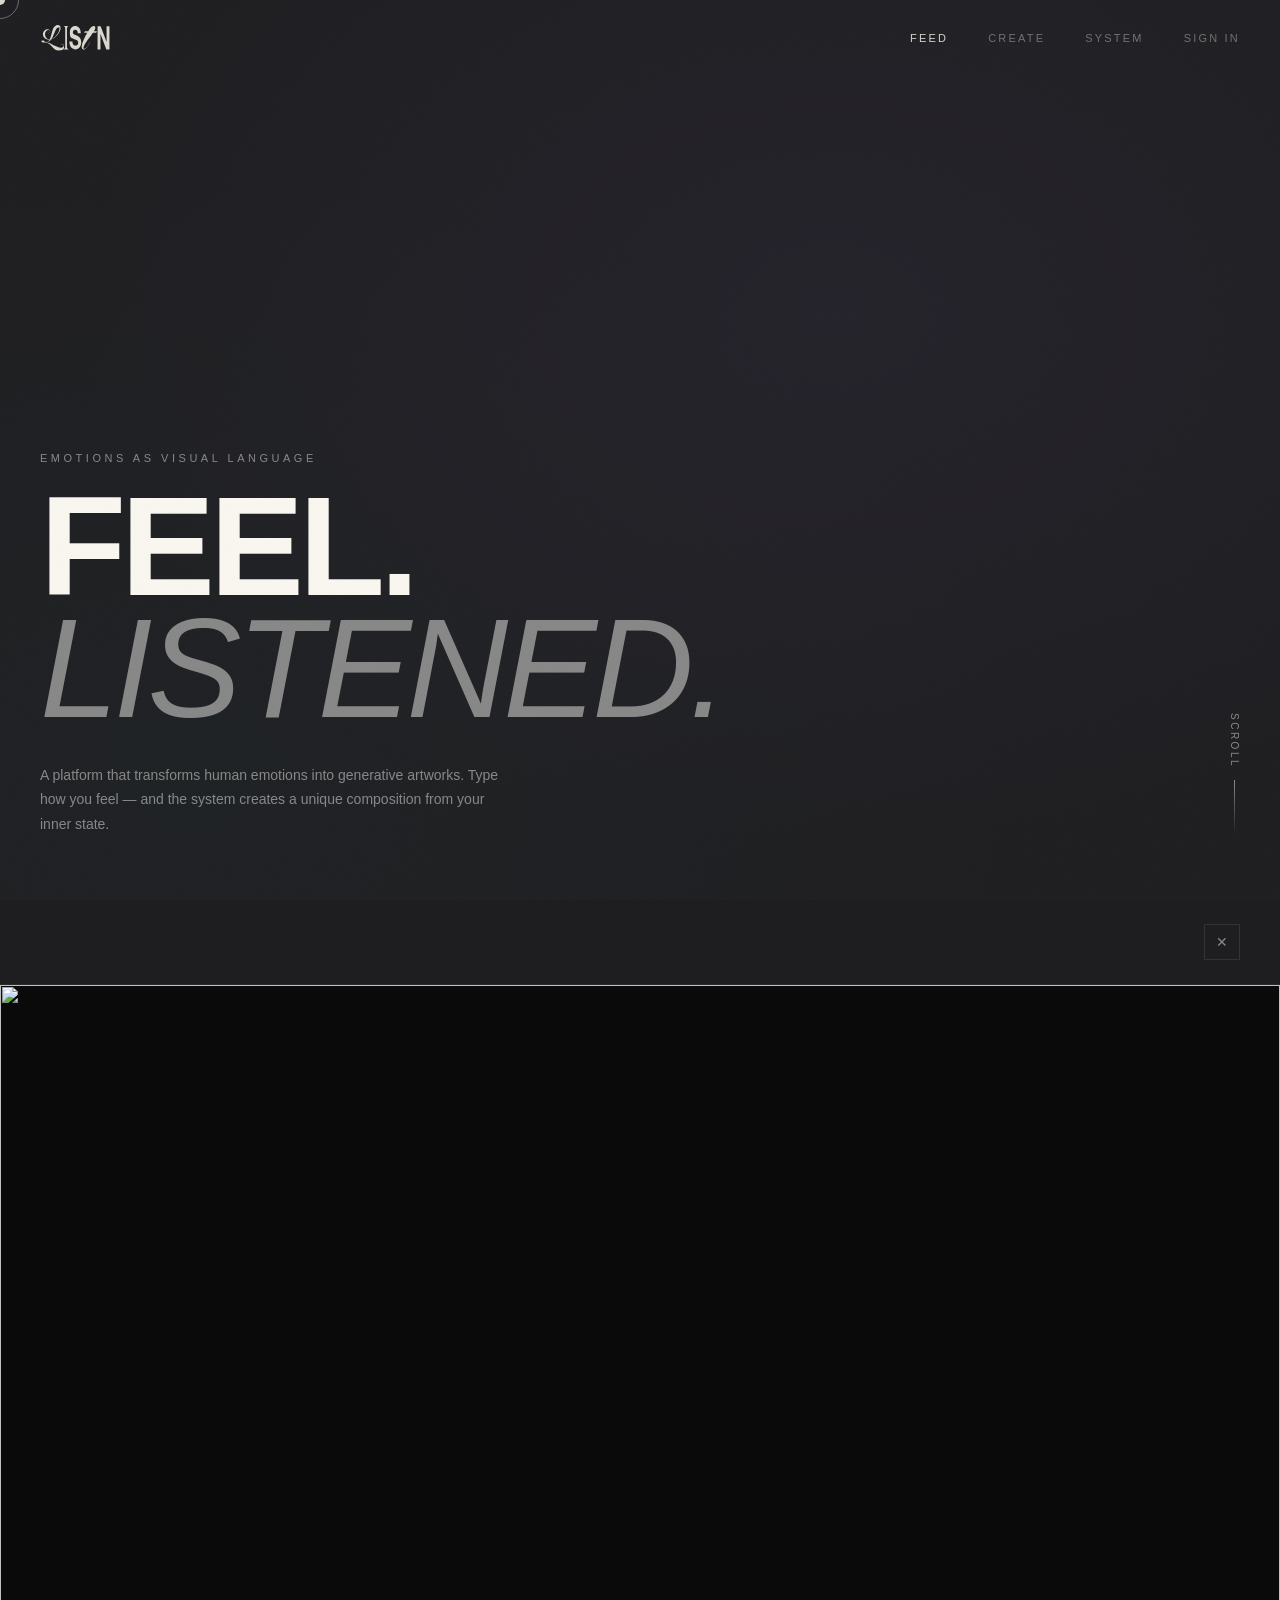
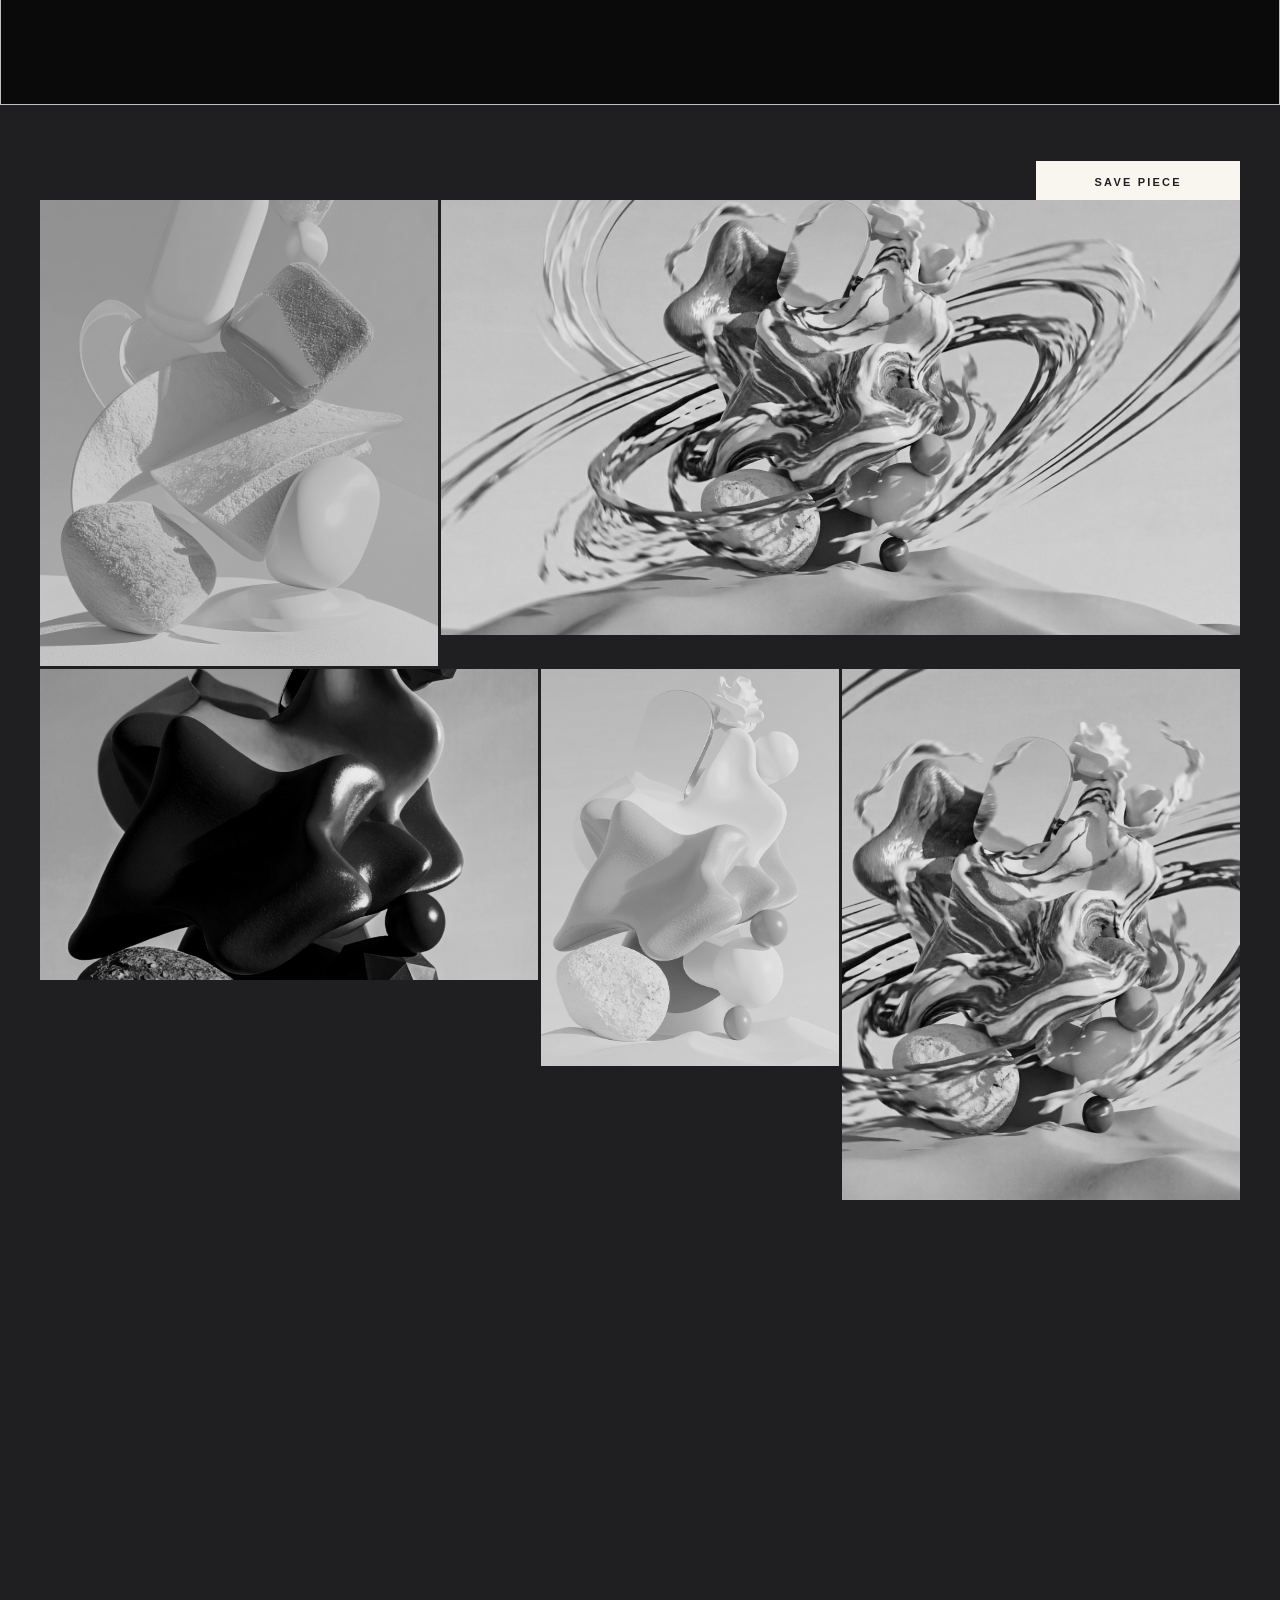
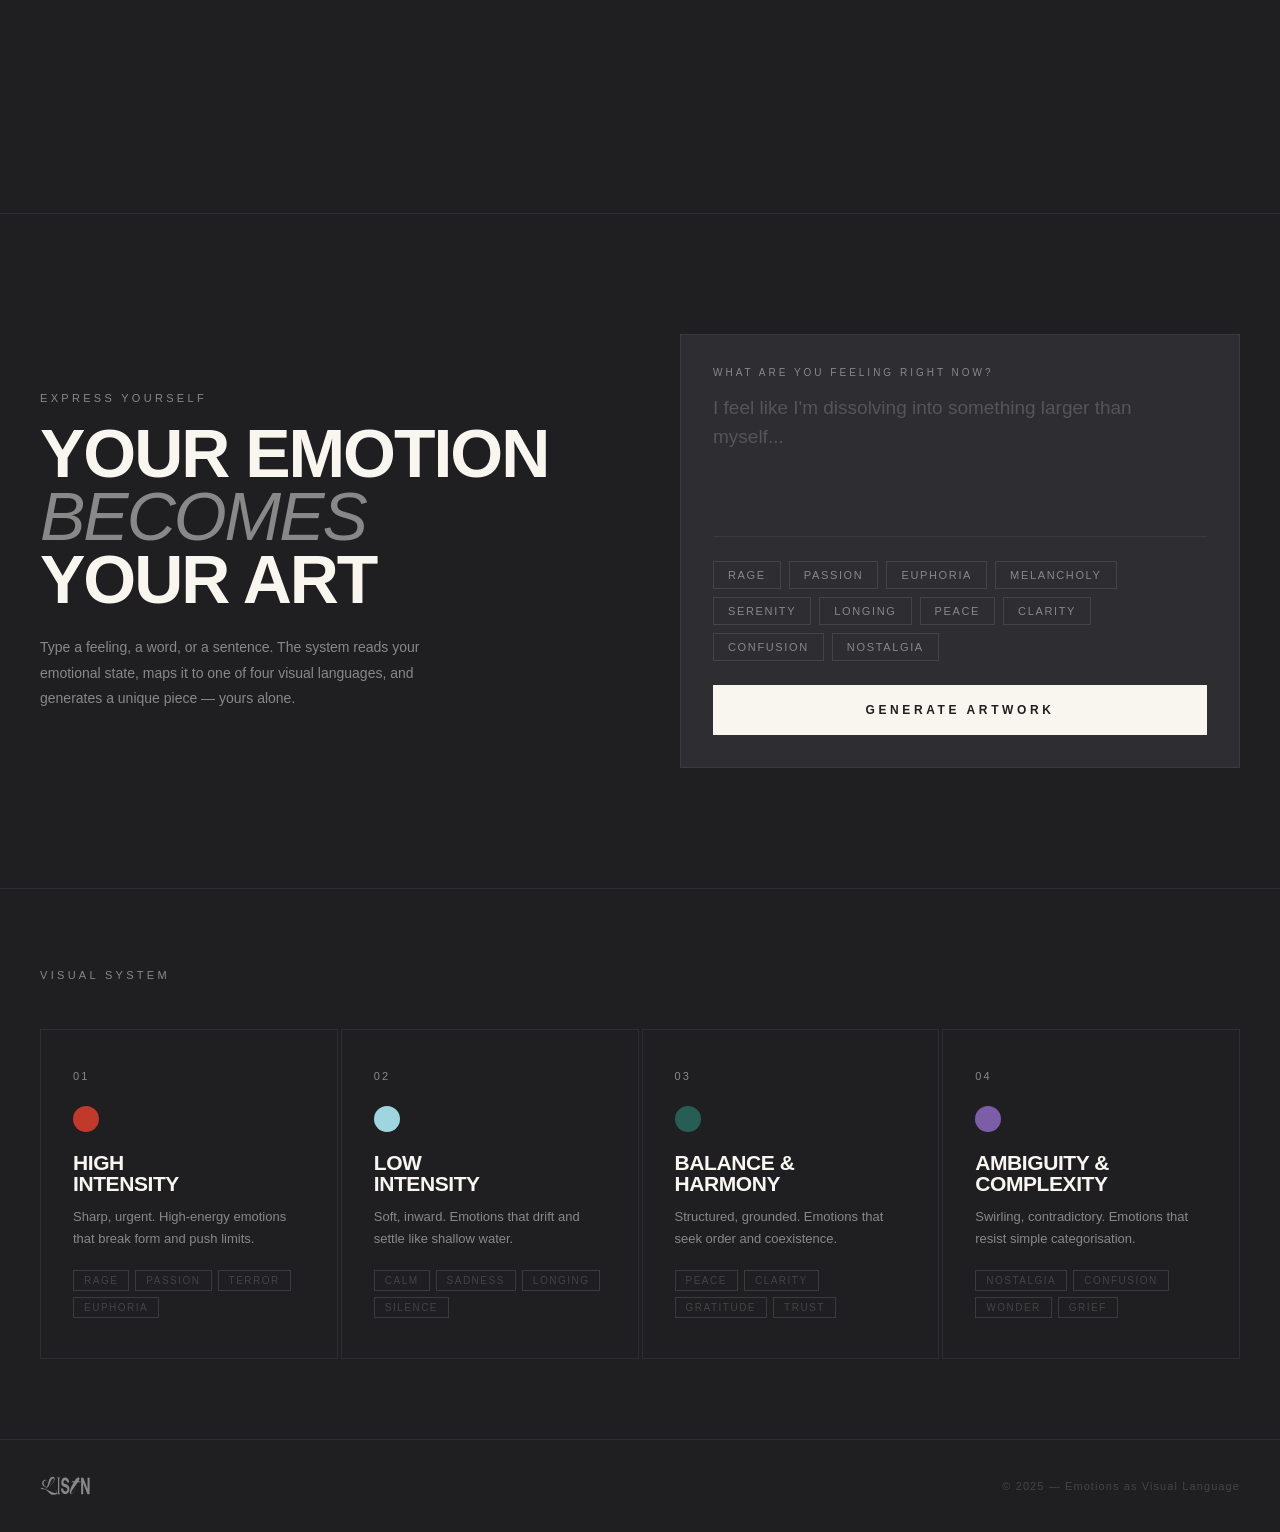
==== index_9.html @ 32e5f648 "Add files via upload" ====
<!DOCTYPE html>
<html lang="en">
<head>
  <meta charset="UTF-8" />
  <meta name="viewport" content="width=device-width, initial-scale=1.0" />
  <title>LISTN — Emotions as Art</title>
  <style>
    *, *::before, *::after { box-sizing: border-box; margin: 0; padding: 0; }

    :root {
      --red:    #c0392b;
      --blue:   #9ed5de;
      --green:  #265e55;
      --purple: #7b5ea7;
      --black:  #1f1f22;
      --white:  #f9f6f0;
      --grey:   #2e2e32;
      --mid:    #888;
      --dim:    #444;
    }

    html { scroll-behavior: smooth; }

    body {
      background: var(--black);
      color: var(--white);
      font-family: 'Helvetica Neue', Helvetica, Arial, sans-serif;
      font-weight: 400;
      overflow-x: hidden;
      cursor: none;
    }

    /* ── CURSOR ── */
    .cursor {
      position: fixed; width: 10px; height: 10px;
      background: var(--white); border-radius: 50%;
      pointer-events: none; z-index: 9999;
      transform: translate(-50%,-50%);
      transition: width .3s ease, height .3s ease;
      mix-blend-mode: difference;
    }
    .cursor-ring {
      position: fixed; width: 38px; height: 38px;
      border: 1px solid rgba(249,246,240,.35); border-radius: 50%;
      pointer-events: none; z-index: 9998;
      transform: translate(-50%,-50%);
      transition: width .3s ease, height .3s ease, opacity .3s ease;
    }
    body:has(.grid-item:hover) .cursor  { width: 56px; height: 56px; }
    body:has(.grid-item:hover) .cursor-ring { width: 80px; height: 80px; opacity: .25; }

    /* ── NOISE ── */
    body::before {
      content: '';
      position: fixed; inset: 0;
      background-image: url("data:image/svg+xml,%3Csvg viewBox='0 0 512 512' xmlns='http://www.w3.org/2000/svg'%3E%3Cfilter id='n'%3E%3CfeTurbulence type='fractalNoise' baseFrequency='0.9' numOctaves='4' stitchTiles='stitch'/%3E%3C/filter%3E%3Crect width='100%25' height='100%25' filter='url(%23n)' opacity='0.04'/%3E%3C/svg%3E");
      pointer-events: none; z-index: 1000; opacity: .3;
    }

    /* ── NAV ── */
    nav {
      position: fixed; top: 0; left: 0; right: 0; z-index: 500;
      display: flex; align-items: center; justify-content: space-between;
      padding: 24px 40px;
      mix-blend-mode: difference;
    }
    .nav-logo {
      display: flex; align-items: center;
      color: var(--white); text-decoration: none;
    }
    .nav-logo svg {
      height: 28px; width: auto;
      color: var(--white);
    }
    .nav-right {
      display: flex; gap: 40px; align-items: center;
    }
    .nav-link {
      font-size: 11px; font-weight: 500;
      letter-spacing: .2em; text-transform: uppercase;
      color: var(--white); text-decoration: none;
      opacity: .45; transition: opacity .3s ease;
    }
    .nav-link:hover, .nav-link.active { opacity: 1; }

    /* ── HERO ── */
    .hero {
      min-height: 100vh;
      display: flex; flex-direction: column; justify-content: flex-end;
      padding: 0 40px 64px; position: relative; overflow: hidden;
    }
    .hero-bg {
      position: absolute; inset: 0;
      background: radial-gradient(ellipse at 65% 35%, rgba(123,94,167,.07) 0%, transparent 65%),
                  radial-gradient(ellipse at 15% 85%, rgba(38,94,85,.05) 0%, transparent 55%);
    }
    .hero-eyebrow {
      font-size: 11px; font-weight: 500; letter-spacing: .32em;
      text-transform: uppercase; color: var(--mid); margin-bottom: 22px;
      opacity: 0; animation: fadeUp .9s ease .2s forwards;
    }
    .hero-title {
      font-size: clamp(72px, 11vw, 150px);
      font-weight: 900; line-height: .87; letter-spacing: -.035em;
      text-transform: uppercase; color: var(--white);
      opacity: 0; animation: fadeUp .9s ease .4s forwards;
    }
    .hero-title em {
      font-style: italic; font-weight: 400; color: var(--mid);
    }
    .hero-sub {
      max-width: 460px; font-size: 14px; line-height: 1.75;
      color: var(--mid); margin-top: 32px;
      opacity: 0; animation: fadeUp .9s ease .6s forwards;
    }
    .hero-scroll {
      position: absolute; right: 40px; bottom: 64px;
      display: flex; flex-direction: column; align-items: center; gap: 12px;
      opacity: 0; animation: fadeUp .9s ease 1.1s forwards;
    }
    .hero-scroll span {
      font-size: 10px; letter-spacing: .25em; text-transform: uppercase;
      color: var(--mid); writing-mode: vertical-rl;
    }
    .scroll-line {
      width: 1px; height: 56px;
      background: linear-gradient(to bottom, var(--mid), transparent);
      animation: scrollPulse 2.2s ease-in-out infinite;
    }

    /* ── TICKER ── */
    .ticker-wrap {
      overflow: hidden;
      border-top: 1px solid var(--grey); border-bottom: 1px solid var(--grey);
      padding: 13px 0; background: var(--black);
    }
    .ticker { display: flex; animation: ticker 32s linear infinite; white-space: nowrap; }
    .ticker-item {
      font-size: 11px; letter-spacing: .25em; text-transform: uppercase;
      color: var(--mid); padding: 0 28px;
      display: flex; align-items: center; gap: 28px;
    }
    .ticker-item::after { content: '◦'; color: var(--dim); }

    /* ── SECTION HEADER ── */
    .section-header {
      display: flex; justify-content: space-between; align-items: flex-end;
      padding: 80px 40px 36px;
    }
    .section-label { font-size: 11px; letter-spacing: .3em; text-transform: uppercase; color: var(--mid); }
    .section-count { font-size: 11px; letter-spacing: .1em; color: var(--dim); font-variant-numeric: tabular-nums; }

    /* ── GRID ── */
    .grid {
      display: grid;
      grid-template-columns: repeat(12, 1fr);
      gap: 3px; padding: 0 40px;
    }
    .grid-item:nth-child(1) { grid-column: 1 / 8;  grid-row: 1; aspect-ratio: 16/10; }
    .grid-item:nth-child(2) { grid-column: 8 / 13; grid-row: 1; aspect-ratio: 3/4; }
    .grid-item:nth-child(3) { grid-column: 1 / 5;  grid-row: 2; aspect-ratio: 3/4; }
    .grid-item:nth-child(4) { grid-column: 5 / 13; grid-row: 2; aspect-ratio: 16/10; }
    .grid-item:nth-child(5) { grid-column: 1 / 6;  grid-row: 3; aspect-ratio: 16/10; }
    .grid-item:nth-child(6) { grid-column: 6 / 9;  grid-row: 3; aspect-ratio: 3/4; }
    .grid-item:nth-child(7) { grid-column: 9 / 13; grid-row: 3; aspect-ratio: 3/4; }
    .grid-item:nth-child(8) { grid-column: 1 / 5;  grid-row: 4; aspect-ratio: 3/4; }
    .grid-item:nth-child(9) { grid-column: 5 / 13; grid-row: 4; aspect-ratio: 16/10; }

    .grid-item {
      position: relative; overflow: hidden; cursor: none;
    }
    .grid-img {
      width: 100%; height: 100%; object-fit: cover; display: block;
      filter: grayscale(100%) brightness(.9) contrast(1.05);
      transition: filter .75s cubic-bezier(.25,.46,.45,.94),
                  transform .85s cubic-bezier(.25,.46,.45,.94);
    }
    .grid-item:hover .grid-img {
      filter: grayscale(0%) brightness(1) contrast(1);
      transform: scale(1.05);
    }
    .grid-overlay {
      position: absolute; inset: 0;
      background: linear-gradient(to top, rgba(31,31,34,.88) 0%, transparent 52%);
      opacity: 0; transition: opacity .5s ease;
      display: flex; flex-direction: column; justify-content: flex-end;
      padding: 26px; pointer-events: none;
    }
    .grid-item:hover .grid-overlay { opacity: 1; }
    .grid-emotion-tag { display: inline-flex; align-items: center; gap: 8px; margin-bottom: 8px; }
    .emotion-dot { width: 7px; height: 7px; border-radius: 50%; flex-shrink: 0; }
    .emotion-name { font-size: 10px; letter-spacing: .25em; text-transform: uppercase; color: var(--white); opacity: .55; }
    .grid-title { font-size: 17px; font-weight: 900; letter-spacing: -.01em; color: var(--white); line-height: 1.2; margin-bottom: 5px; }
    .grid-meta  { font-size: 11px; color: var(--mid); letter-spacing: .05em; }

    .grid-item::after {
      content: ''; position: absolute; top: 0; left: 0; right: 0; height: 2px;
      opacity: 0; transition: opacity .5s ease;
    }
    .grid-item[data-emotion="intensity"]::after { background: var(--red); }
    .grid-item[data-emotion="calm"]::after      { background: var(--blue); }
    .grid-item[data-emotion="balance"]::after   { background: var(--green); }
    .grid-item[data-emotion="ambiguity"]::after { background: var(--purple); }
    .grid-item:hover::after { opacity: 1; }

    /* ── CREATE ── */
    .create-section {
      padding: 120px 40px;
      display: grid; grid-template-columns: 1fr 1fr; gap: 80px; align-items: center;
      border-top: 1px solid var(--grey); margin-top: 80px;
    }
    .create-eyebrow { font-size: 11px; letter-spacing: .3em; text-transform: uppercase; color: var(--mid); margin-bottom: 18px; }
    .create-title {
      font-size: clamp(38px, 5.5vw, 68px); font-weight: 900;
      line-height: .93; letter-spacing: -.03em; text-transform: uppercase;
      color: var(--white); margin-bottom: 24px;
    }
    .create-title em { font-style: italic; font-weight: 400; color: var(--mid); }
    .create-desc { font-size: 14px; line-height: 1.8; color: var(--mid); max-width: 400px; }

    .emotion-input-wrap {
      background: var(--grey); border: 1px solid #3a3a3f; padding: 32px; position: relative;
    }
    .input-label { font-size: 10px; letter-spacing: .3em; text-transform: uppercase; color: var(--mid); margin-bottom: 16px; display: block; }
    .emotion-textarea {
      width: 100%; background: transparent; border: none; outline: none;
      color: var(--white); font-family: 'Helvetica Neue', Helvetica, Arial, sans-serif;
      font-size: 19px; font-weight: 500; line-height: 1.5; resize: none; min-height: 96px;
      caret-color: var(--white);
    }
    .emotion-textarea::placeholder { color: #555; }
    .emotion-pills { display: flex; flex-wrap: wrap; gap: 8px; margin-top: 24px; padding-top: 24px; border-top: 1px solid #3a3a3f; }
    .emotion-pill {
      font-size: 11px; letter-spacing: .15em; text-transform: uppercase;
      padding: 7px 14px; border: 1px solid #444; color: var(--mid);
      background: transparent; cursor: none; transition: all .22s ease; font-family: inherit;
    }
    .emotion-pill:hover { border-color: var(--white); color: var(--white); }
    .emotion-pill[data-type="intensity"].selected { border-color: var(--red);    color: var(--red); }
    .emotion-pill[data-type="calm"].selected      { border-color: var(--blue);   color: var(--blue); }
    .emotion-pill[data-type="balance"].selected   { border-color: var(--green);  color: var(--green); }
    .emotion-pill[data-type="ambiguity"].selected { border-color: var(--purple); color: var(--purple); }

    .generate-btn {
      margin-top: 24px; width: 100%; padding: 18px;
      background: var(--white); color: var(--black);
      font-family: 'Helvetica Neue', Helvetica, Arial, sans-serif;
      font-size: 12px; font-weight: 900; letter-spacing: .3em; text-transform: uppercase;
      border: none; cursor: none; transition: all .3s ease; position: relative; overflow: hidden;
    }
    .generate-btn::after {
      content: ''; position: absolute; inset: 0; background: var(--black);
      transform: translateX(-101%); transition: transform .42s cubic-bezier(.76,0,.24,1);
    }
    .generate-btn:hover { color: var(--white); }
    .generate-btn:hover::after { transform: translateX(0); }
    .generate-btn span { position: relative; z-index: 1; }

    /* ── PREVIEW ── */
    .preview-wrap { padding: 0 40px 120px; display: none; }
    .preview-wrap.visible { display: block; }
    .preview-header { display: flex; justify-content: space-between; align-items: center; margin-bottom: 24px; }
    .preview-label { font-size: 11px; letter-spacing: .3em; text-transform: uppercase; color: var(--mid); }
    .preview-action {
      font-size: 11px; letter-spacing: .2em; text-transform: uppercase;
      color: var(--white); text-decoration: none; border-bottom: 1px solid var(--grey);
      padding-bottom: 2px; cursor: none; transition: border-color .2s ease;
    }
    .preview-action:hover { border-color: var(--white); }
    #previewCanvas { width: 100%; max-height: 600px; display: block; border: 1px solid var(--grey); }
    .preview-meta { margin-top: 16px; display: flex; gap: 40px; }
    .meta-key { font-size: 10px; letter-spacing: .2em; text-transform: uppercase; color: var(--mid); display: block; margin-bottom: 4px; }
    .meta-val { font-size: 14px; font-weight: 500; color: var(--white); }

    /* ── SYSTEM ── */
    .system-section { padding: 80px 40px; border-top: 1px solid var(--grey); }
    .system-grid { display: grid; grid-template-columns: repeat(4, 1fr); gap: 3px; margin-top: 48px; }
    .system-card {
      padding: 40px 32px; border: 1px solid var(--grey);
      position: relative; overflow: hidden; transition: border-color .3s ease;
    }
    .system-card:hover { border-color: #555; }
    .system-card-bg { position: absolute; inset: 0; opacity: 0; transition: opacity .5s ease; }
    .system-card:hover .system-card-bg { opacity: .07; }
    .card-intensity .system-card-bg  { background: var(--red); }
    .card-calm .system-card-bg       { background: var(--blue); }
    .card-balance .system-card-bg    { background: var(--green); }
    .card-ambiguity .system-card-bg  { background: var(--purple); }
    .system-number { font-size: 11px; letter-spacing: .2em; color: var(--mid); margin-bottom: 24px; }
    .system-color-swatch { width: 26px; height: 26px; border-radius: 50%; margin-bottom: 20px; }
    .system-card-title { font-size: 21px; font-weight: 900; letter-spacing: -.02em; text-transform: uppercase; color: var(--white); margin-bottom: 12px; line-height: 1; }
    .system-card-desc { font-size: 13px; line-height: 1.7; color: var(--mid); }
    .system-emotions { margin-top: 20px; display: flex; flex-wrap: wrap; gap: 6px; }
    .sys-tag { font-size: 10px; letter-spacing: .15em; text-transform: uppercase; padding: 4px 10px; border: 1px solid #3a3a3f; color: var(--dim); }

    /* ── FOOTER ── */
    footer {
      border-top: 1px solid var(--grey); padding: 36px 40px;
      display: flex; justify-content: space-between; align-items: center;
    }
    .footer-logo { color: var(--mid); display: flex; align-items: center; }
    .footer-logo svg { height: 20px; width: auto; color: var(--mid); }
    .footer-copy { font-size: 11px; color: var(--dim); letter-spacing: .1em; }

    /* ── ANIMATIONS ── */
    @keyframes fadeUp {
      from { opacity: 0; transform: translateY(28px); }
      to   { opacity: 1; transform: translateY(0); }
    }
    @keyframes scrollPulse {
      0%,100% { transform: scaleY(1); opacity: 1; } 50% { transform: scaleY(.4); opacity: .4; }
    }
    @keyframes ticker {
      from { transform: translateX(0); } to { transform: translateX(-50%); }
    }
    .reveal { opacity: 0; transform: translateY(22px); transition: opacity .8s ease, transform .8s ease; }
    .reveal.visible { opacity: 1; transform: translateY(0); }

    .generating-overlay {
      position: absolute; inset: 0; display: flex; align-items: center; justify-content: center;
      background: rgba(31,31,34,.92); opacity: 0; pointer-events: none; transition: opacity .3s ease;
    }
    .generating-overlay.active { opacity: 1; pointer-events: all; }
    .gen-text { font-size: 11px; letter-spacing: .35em; text-transform: uppercase; color: var(--mid); animation: genPulse 1.4s ease infinite; }
    @keyframes genPulse { 0%,100%{opacity:.3} 50%{opacity:1} }
  
    /* ─── DETAIL PANEL ──────────────────────────────────────── */
    .detail-backdrop {
      position: fixed; inset: 0; z-index: 800;
      background: rgba(10,10,10,0);
      backdrop-filter: blur(0px);
      pointer-events: none;
      transition: background 0.5s ease, backdrop-filter 0.5s ease;
    }
    .detail-backdrop.open {
      background: rgba(10,10,10,0.92);
      backdrop-filter: blur(16px);
      pointer-events: all;
    }

    .detail-panel {
      position: fixed;
      inset: 0;
      z-index: 801;
      background: #1f1f22;
      transform: translateY(100%);
      transition: transform 0.65s cubic-bezier(0.76, 0, 0.24, 1);
      overflow-y: auto;
      overflow-x: hidden;
      display: flex;
      flex-direction: column;
    }
    .detail-panel.open {
      transform: translateY(0);
    }

    /* Top bar — close + meta */
    .detail-topbar {
      position: sticky; top: 0; z-index: 900;
      display: flex; align-items: center; justify-content: space-between;
      padding: 24px 40px;
      background: rgba(31,31,34,0.9);
      backdrop-filter: blur(12px);
      border-bottom: 1px solid #2a2a2e;
    }
    .detail-topbar-left {
      display: flex; align-items: center; gap: 14px;
    }
    .detail-dot {
      width: 8px; height: 8px; border-radius: 50%; flex-shrink: 0;
    }
    .detail-emotion-label {
      font-size: 10px; letter-spacing: 0.3em;
      text-transform: uppercase; color: var(--mid);
    }
    .detail-topbar-right {
      display: flex; align-items: center; gap: 16px;
    }
    .close-btn {
      width: 36px; height: 36px;
      border: 1px solid #333; background: transparent;
      color: var(--mid); font-size: 14px; cursor: pointer;
      display: flex; align-items: center; justify-content: center;
      transition: all 0.2s ease; font-family: inherit;
      pointer-events: all; z-index: 100; position: relative;
    }
    .close-btn:hover { border-color: var(--white); color: var(--white); }

    /* Hero image — full width, tall */
    .detail-hero {
      position: relative;
      width: 100%;
      height: 80vh;
      overflow: hidden;
      flex-shrink: 0;
      background: #0a0a0a;
    }
    .detail-hero img {
      width: 100%; height: 100%;
      object-fit: contain;
      display: block;
      transition: transform 1s cubic-bezier(0.25, 0.46, 0.45, 0.94);
    }
    .detail-hero:hover img { transform: scale(1.02); }

    .detail-emotion-bar {
      position: absolute;
      bottom: 0; left: 0; right: 0;
      height: 2px;
    }

    /* Info row */
    .detail-info {
      display: grid;
      grid-template-columns: 1fr auto;
      align-items: start;
      gap: 40px;
      padding: 48px 40px;
      border-bottom: 1px solid #2a2a2e;
    }
    .detail-title {
      font-size: clamp(32px, 5vw, 72px);
      font-weight: 900;
      letter-spacing: -0.03em;
      line-height: 0.92;
      text-transform: uppercase;
      color: var(--white);
      margin-bottom: 20px;
    }
    .detail-author {
      font-size: 12px; color: var(--mid);
      letter-spacing: 0.1em; margin-bottom: 28px;
    }
    .detail-author span { color: var(--white); }
    .detail-tags {
      display: flex; flex-wrap: wrap; gap: 8px;
    }
    .detail-tag {
      font-size: 10px; letter-spacing: 0.15em; text-transform: uppercase;
      padding: 6px 12px; border: 1px solid #2e2e32; color: #555;
    }
    .detail-actions {
      display: flex; flex-direction: column; gap: 10px; padding-top: 8px;
      flex-shrink: 0;
    }
    .detail-btn {
      font-size: 11px; font-weight: 700; letter-spacing: 0.2em;
      text-transform: uppercase; padding: 14px 28px;
      border: 1px solid #333; background: transparent;
      color: var(--mid); cursor: none; font-family: inherit;
      transition: all 0.25s ease; white-space: nowrap;
    }
    .detail-btn:hover { border-color: var(--white); color: var(--white); }
    .detail-btn.primary {
      background: var(--white); color: var(--black); border-color: var(--white);
    }
    .detail-btn.primary:hover { background: transparent; color: var(--white); }

    /* More like this */
    .detail-more {
      padding: 48px 40px 80px;
    }
    .detail-more-label {
      font-size: 10px; letter-spacing: 0.3em; text-transform: uppercase;
      color: var(--mid); margin-bottom: 28px;
    }
    .more-grid {
      display: grid;
      grid-template-columns: repeat(4, 1fr);
      gap: 3px;
    }
    .more-item {
      aspect-ratio: 3/4;
      overflow: hidden;
      position: relative;
      cursor: none;
    }
    .more-item img {
      width: 100%; height: 100%; object-fit: cover;
      filter: grayscale(100%) brightness(0.85);
      transition: filter 0.5s ease, transform 0.6s ease;
      display: block;
    }
    .more-item:hover img {
      filter: grayscale(0%) brightness(1);
      transform: scale(1.06);
    }
    .more-item-overlay {
      position: absolute; inset: 0;
      background: linear-gradient(to top, rgba(10,10,10,0.75) 0%, transparent 55%);
      opacity: 0; transition: opacity 0.4s ease;
      display: flex; align-items: flex-end; padding: 18px;
    }
    .more-item:hover .more-item-overlay { opacity: 1; }
    .more-item-title {
      font-size: 12px; font-weight: 900; letter-spacing: 0.03em;
      text-transform: uppercase; color: var(--white); line-height: 1.2;
    }

    /* Scrollbar */
    .detail-panel::-webkit-scrollbar { width: 3px; }
    .detail-panel::-webkit-scrollbar-track { background: transparent; }
    .detail-panel::-webkit-scrollbar-thumb { background: #333; }

  </style>
</head>
<body>
  <div class="cursor" id="cursor"></div>
  <div class="cursor-ring" id="cursorRing"></div>

  <!-- NAV -->
  <nav>
    <a href="#top" class="nav-logo">
      <svg id="Layer_1" xmlns="http://www.w3.org/2000/svg" version="1.1" viewBox="0 0 841.9 330.8"><defs><style>.st0{fill:currentColor}</style></defs><path class="st0" d="M432.7,136.2c-37.3-14.8-44.3-18.5-44.3-37.8s11.9-30,25.4-30c21.7,0,31.5,13.3,32.6,40h35.4c0-60.1-31-85.3-66.7-85.3s-62.2,26.3-62.2,79.7,11.4,56.3,36.6,69.7c10.7,5.6,21.4,9.3,33.8,14.5,20.5,8.2,28.7,18.5,28.7,35.2,0,24.1-15.8,33-32.6,33s-36.6-11.5-36.6-48.9h-35.4v1.9c0,65.6,35.7,92.3,70.9,92.3s69.2-34.8,69.2-84.9-30.1-69.3-54.8-79.3Z"/><path class="st0" d="M264.9,237.1c-6.8,0-12.7,2.4-14.6,7l1.4.9c1.7-4.1,6.8-6.3,13.2-6.3,9.8,0,15.1,8.3,15.1,15.8-.2,15-11.7,25-30.9,25-60,0-115.2-56-176.4-63l.3-1.5c19.7-.6,40.7-12.2,58.1-33.1,55.4-16.8,111.9-88.5,112.3-132.4.2-22-13.7-36.7-34.5-36.7s-45.8,19.4-57.1,50c-11.6,31.1-20.1,87.6-37.4,119.7-33.3-2.4-55-31.9-54.7-62,.2-29.9,19.9-50.3,37.9-50.3s20.7,11.3,20.5,20.3c0,9.6-8.1,19.1-16.3,19.1s-7.6-1.8-7.8-5.5h-1.6c0,4.1,3.9,7,9.2,7,9.7,0,18.3-10.2,18.4-21.6.1-13.3-10.2-26.6-32.4-26.6s-52.8,24.9-53,57.3c-.4,40.9,39.3,66,78.4,64.8-1.4,2.4-2.8,4.6-4.3,6.6-9.1,13.7-21.2,21.3-34.1,21.3h-1.1c-1.3,0-2.5-.1-3.8-.2-14.6-1.8-23.4-13.1-31.9-17.2-9.3-4.4-20.8-1-20.8,9.7,0,6.8,6.2,13,16.9,14,12.8,1.4,27.4-2.4,36.8-1.4,69.8,12.5,79.3,94.2,151.3,94.2s60.9-26.8,61-54c.1-13-7.2-21.1-17.9-21.1ZM149.8,152.8c30.6-62.4,40.5-110.2,66-110.2s13.9,6.4,13.8,17.4c-.3,35.1-49.7,104.9-96.1,118.9,6-7.6,11.5-16.3,16.3-26.1Z"/><polygon class="st0" points="786.5 27.6 786.5 211 786 211 716.6 27.6 680.2 27.6 680.2 301 714.5 301 714.5 118 714.9 118 784.2 301 820.8 301 820.8 27.6 786.5 27.6"/><path class="st0" d="M324.8,32.8c4.1-5.1,8.8-8.4,14.1-9.7h-61.8c5.5,1.3,10.4,4.6,14.5,9.7,4.1,5.1,6.1,10.6,6.1,16.4v225c0,5.8-2.1,11.3-6.1,16.4-4.1,5.1-8.9,8.4-14.5,9.7h61.8c-5.3-1.3-10-4.6-14.1-9.7-4.1-5.1-6.1-10.6-6.1-16.4V49.2c0-5.8,2-11.3,6.1-16.4Z"/><path class="st0" d="M673.1,85.6h0c0,0-36.5,0-36.5,0,2.2-3.4,4.2-6.7,5.8-9.6,5.8-10.2,11.1-23.1,11.2-33.1,0-12.9-6.7-20-19.4-20s-.1,0-.2,0c0,0,0,0-.1,0-12.1,0-29.7,8.9-51.4,42.5-3.8,5.9-8,12.7-12.5,20.2h-38.5l-.7,1.5-9.3,14.9h38.1c-27.6,45.9-59,105.7-65.4,151.5-.8,5.2-1.3,10.1-1.3,14.7,0,8.2,1.4,15.5,4.3,21.1,3.7,7.2,9.7,11.7,18.1,11.7,24.6,0,46.8-29,76.9-92,0-.3-.3-.6-.6-.8-.5-.5-1.4-.6-2.3.7-13,26.7-41.1,83.9-65.4,83.9s-6.3-1.4-7.9-3.9c-1.2-2-1.7-4.6-1.6-7.9.2-21.9,30-66.3,61.1-109.1,21.8-30.6,36.1-48.3,50.3-69.8h37.5l7.8-12.5h.2l.7-1.4,1.5-2.5h-.3Z"/></svg>
    </a>
    <div class="nav-right">
      <a href="#feed"   class="nav-link active">Feed</a>
      <a href="#create" class="nav-link">Create</a>
      <a href="#system" class="nav-link">System</a>
      <a href="#"       class="nav-link">Sign in</a>
    </div>
  </nav>

  <!-- HERO -->
  <section class="hero" id="top">
    <div class="hero-bg"></div>
    <div class="hero-eyebrow">Emotions as visual language</div>
    <h1 class="hero-title">Feel.<br><em>Listened.</em></h1>
    <p class="hero-sub">A platform that transforms human emotions into generative artworks. Type how you feel — and the system creates a unique composition from your inner state.</p>
    <div class="hero-scroll"><span>Scroll</span><div class="scroll-line"></div></div>
  </section>

  <!-- TICKER -->
  <div class="ticker-wrap">
    <div class="ticker">
      <div class="ticker-item">Joy</div><div class="ticker-item">Melancholy</div>
      <div class="ticker-item">Rage</div><div class="ticker-item">Serenity</div>
      <div class="ticker-item">Longing</div><div class="ticker-item">Euphoria</div>
      <div class="ticker-item">Grief</div><div class="ticker-item">Anxiety</div>
      <div class="ticker-item">Wonder</div><div class="ticker-item">Nostalgia</div>
      <div class="ticker-item">Tension</div><div class="ticker-item">Clarity</div>
      <div class="ticker-item">Confusion</div><div class="ticker-item">Love</div>
      <div class="ticker-item">Restlessness</div><div class="ticker-item">Peace</div>
      <div class="ticker-item">Joy</div><div class="ticker-item">Melancholy</div>
      <div class="ticker-item">Rage</div><div class="ticker-item">Serenity</div>
      <div class="ticker-item">Longing</div><div class="ticker-item">Euphoria</div>
      <div class="ticker-item">Grief</div><div class="ticker-item">Anxiety</div>
      <div class="ticker-item">Wonder</div><div class="ticker-item">Nostalgia</div>
      <div class="ticker-item">Tension</div><div class="ticker-item">Clarity</div>
      <div class="ticker-item">Confusion</div><div class="ticker-item">Love</div>
      <div class="ticker-item">Restlessness</div><div class="ticker-item">Peace</div>
    </div>
  </div>

  <!-- FEED HEADER -->
  <div class="section-header reveal" id="feed">
    <span class="section-label">Emotional Feed</span>
    <span class="section-count" id="feedCount">— 247 pieces</span>
  </div>

  <!-- GRID -->
  <div class="grid" id="mainGrid">
    <div class="grid-item reveal" data-emotion="intensity">
      <img class="grid-img" src="[data-uri]" alt="High Intensity" />
      <div class="grid-overlay">
        <div class="grid-emotion-tag"><span class="emotion-dot" style="background:var(--red)"></span><span class="emotion-name">High Intensity</span></div>
        <div class="grid-title">Burning Through</div><div class="grid-meta">by @marta_v · 2h ago</div>
      </div>
    </div>
    <div class="grid-item reveal" data-emotion="calm">
      <img class="grid-img" src="[data-uri]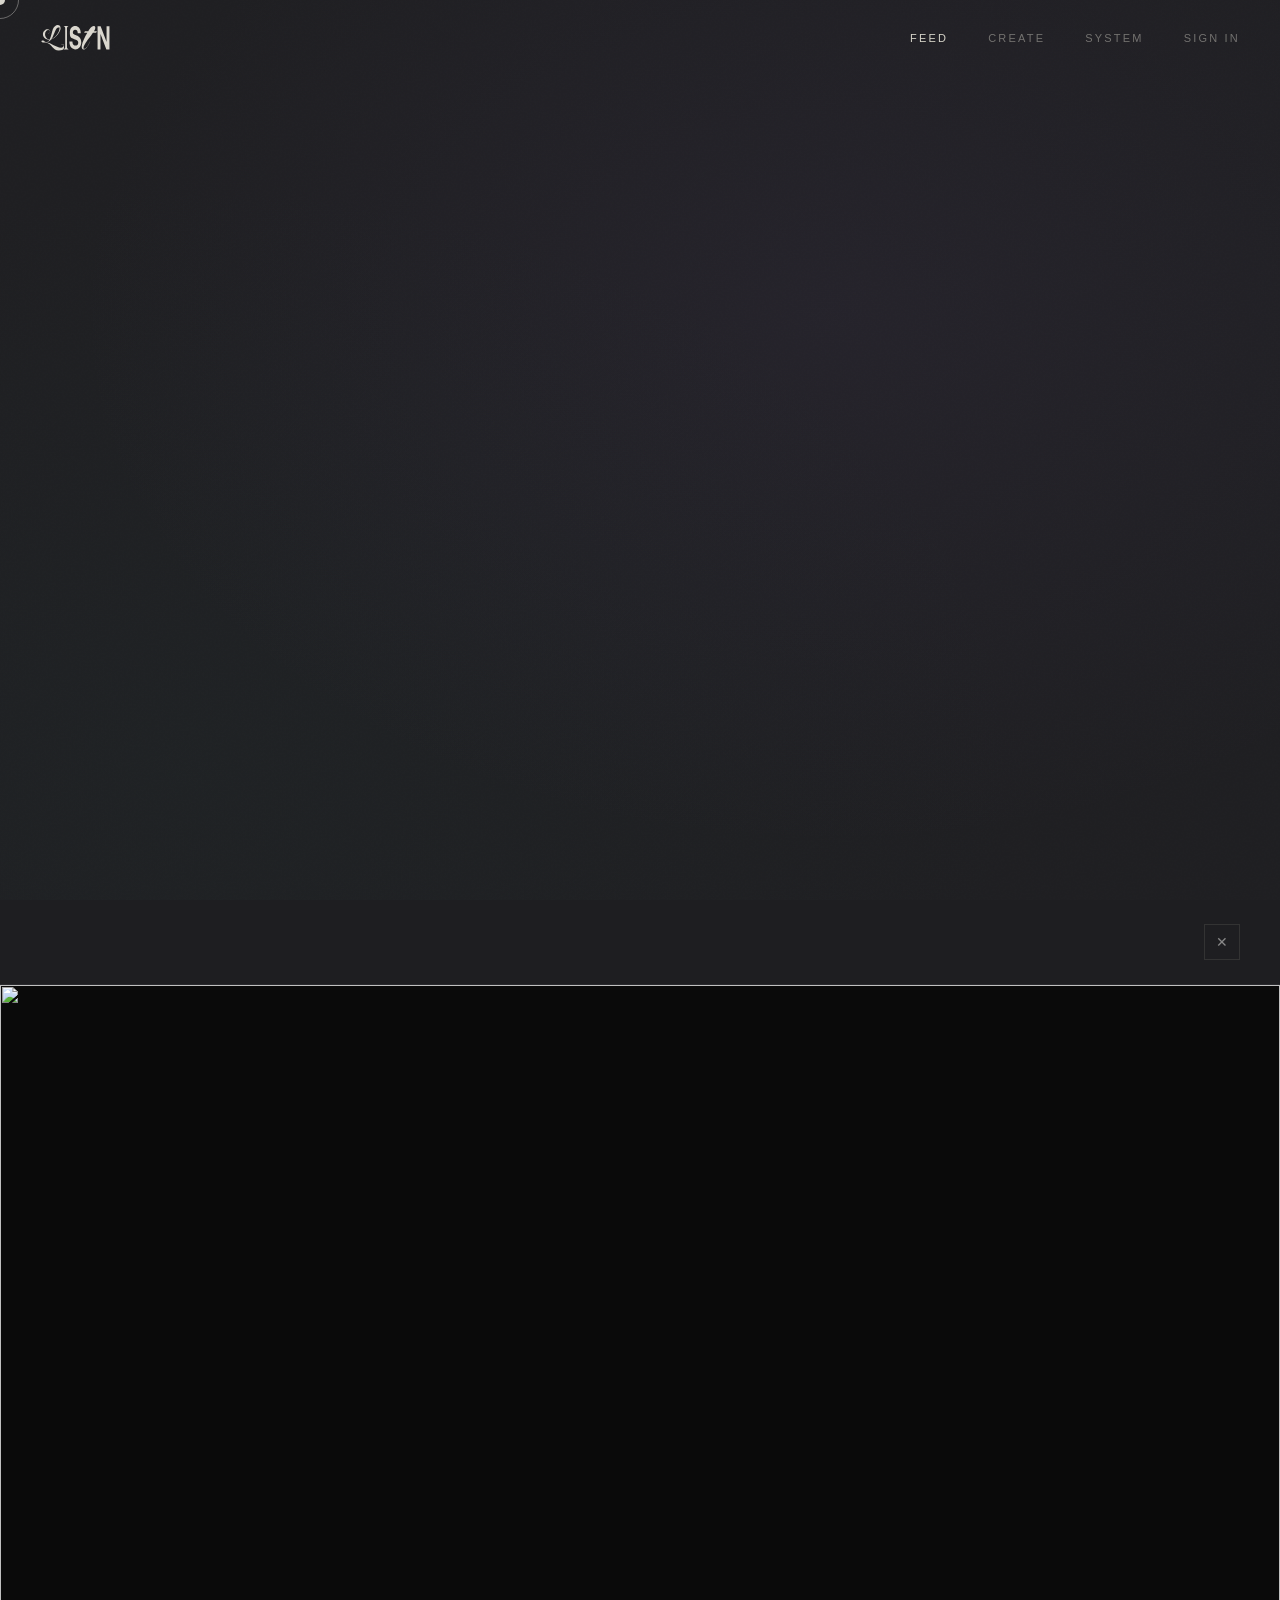
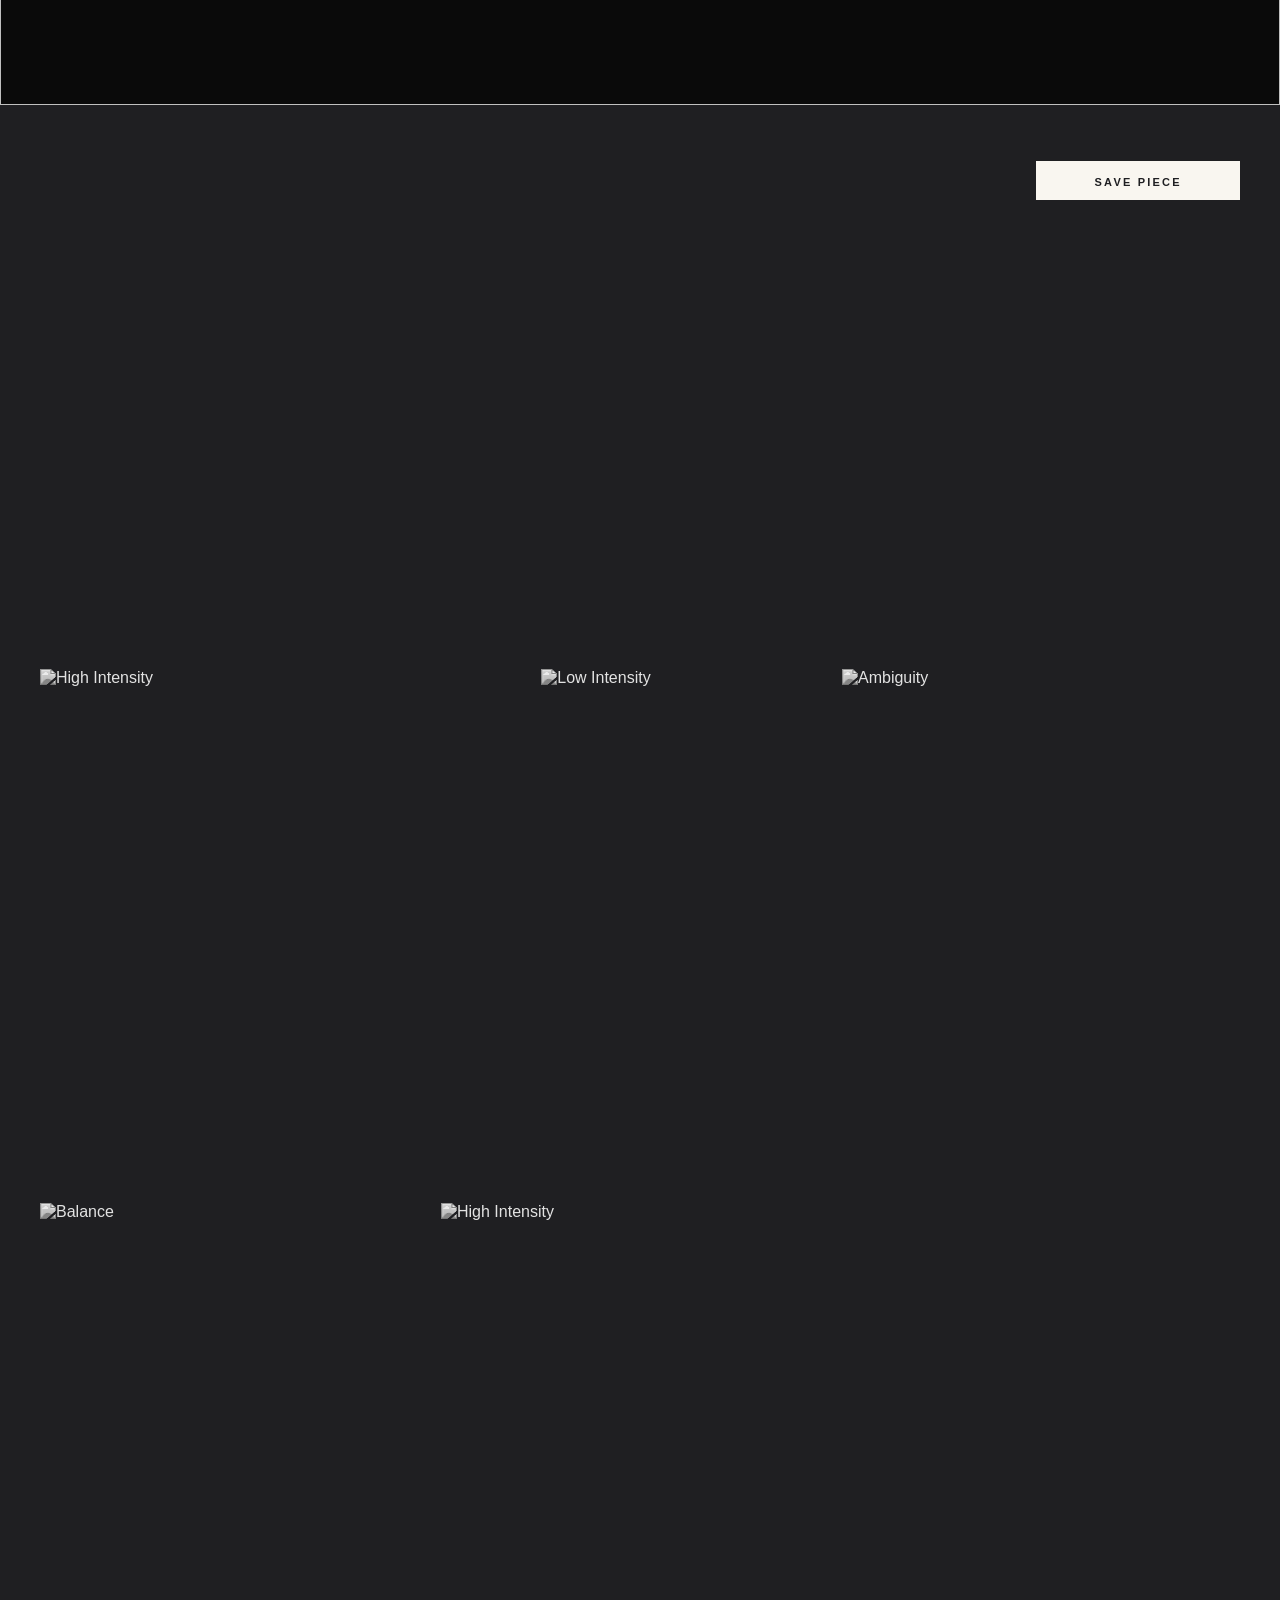
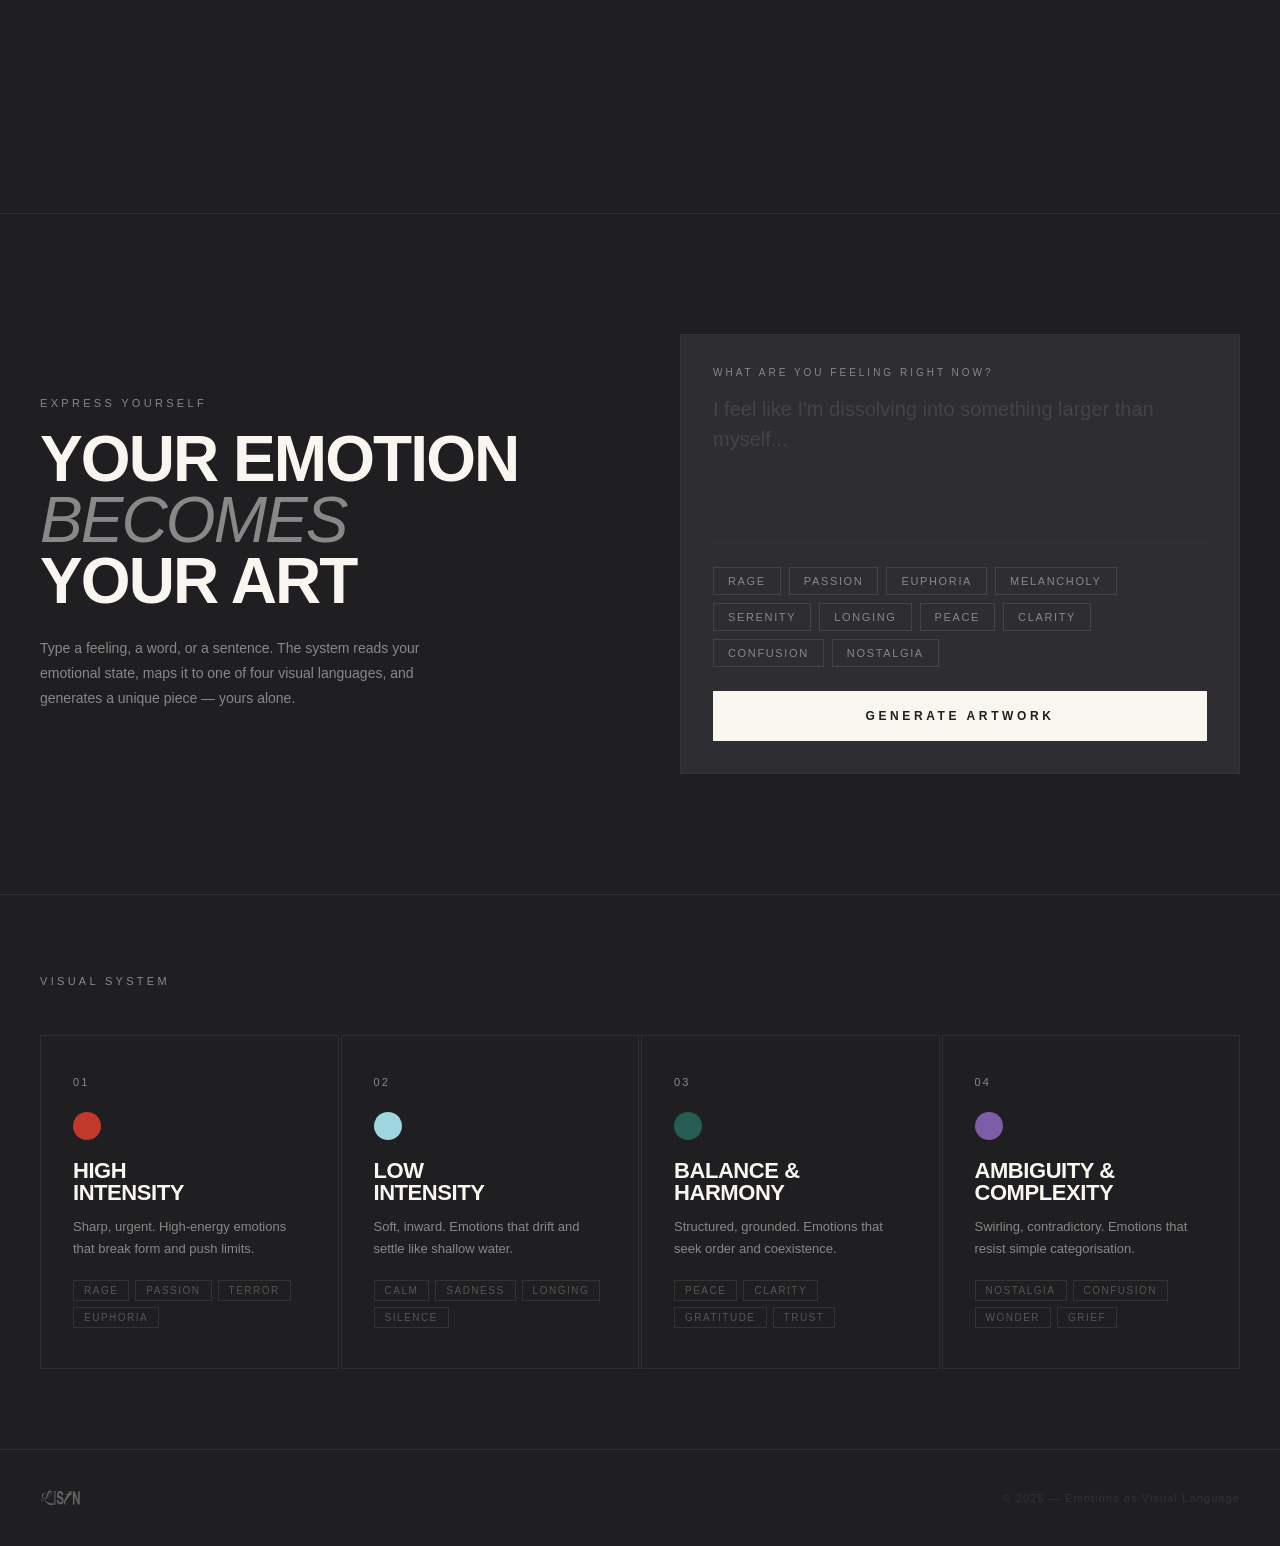
